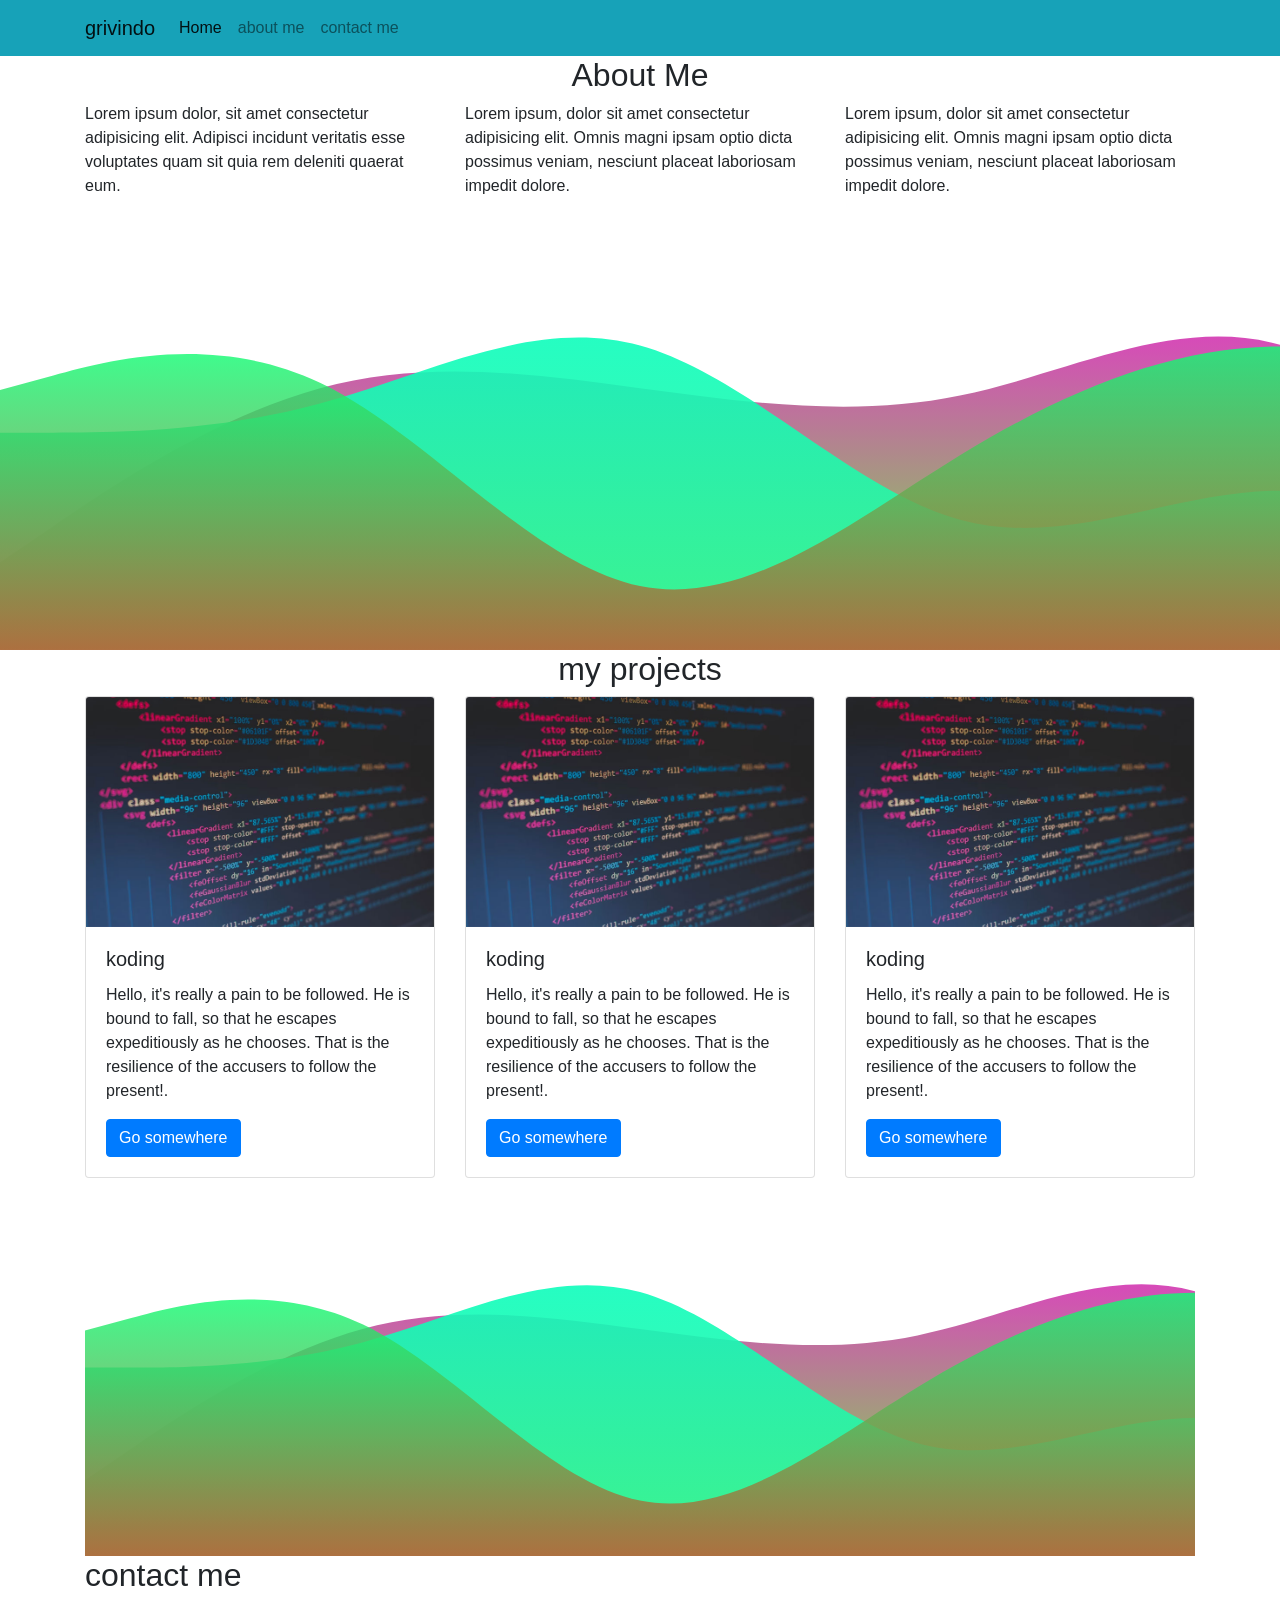
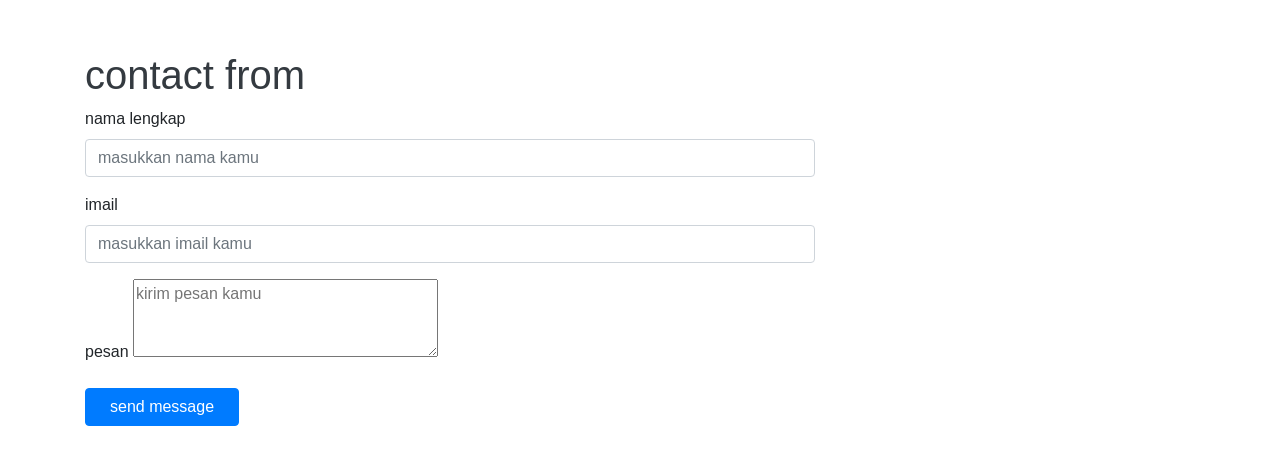
==== about me.html @ 63a7c879 "Add files via upload" ====
<!doctype html>
<html lang="en">
  <head>
    <!-- Required meta tags -->
    <meta charset="utf-8">
    <meta name="viewport" content="width=device-width, initial-scale=1, shrink-to-fit=no">

    <!-- Bootstrap CSS -->
    <link rel="stylesheet" href="https://cdn.jsdelivr.net/npm/bootstrap@4.4.1/dist/css/bootstrap.min.css" integrity="sha384-Vkoo8x4CGsO3+Hhxv8T/Q5PaXtkKtu6ug5TOeNV6gBiFeWPGFN9MuhOf23Q9Ifjh" crossorigin="anonymous">

    <title>web tok</title>
  </head>
  <body>
    <!-- Nav Bar --> 
    <nav class="navbar navbar-expand-lg navbar-light bg-info">
      <div class="container">
        <a class="navbar-brand" href="#">grivindo</a>
        <button class="navbar-toggler" type="button" data-toggle="collapse" data-target="#navbarSupportedContent" aria-controls="navbarSupportedContent" aria-expanded="false" aria-label="Toggle navigation">
          <span class="navbar-toggler-icon"></span>
        </button>
      
        <div class="collapse navbar-collapse" id="navbarSupportedContent">
          <ul class="navbar-nav ms-auto">
            <li class="nav-item active">
              <a class="nav-link" href="index.html">Home <span class="sr-only">(current)</span></a>
            </li>
            <li class="nav-item">
              <a class="nav-link" href="about me.html">about me</a>
            </li>
            <li>
              <a class="nav-link" href="contact me.html">contact me</a>
            </li>
          </ul>
        </div>
      </div>
      </nav>
<!-- End Navbar -->
<!-- Jumbotron-->
  
<!-- End Jumbotron -->

 <!--About-->
  <section id="About">
    <div class="container">
      <div class="row text-center">
       <div class="col">
        <h2>About Me</h2>
      </div>
     </div>
  <div class="row justfy-content-center fs-5">
   <div class="col-4">
     <p>Lorem ipsum dolor, sit amet consectetur adipisicing elit. Adipisci incidunt veritatis esse voluptates quam sit quia rem deleniti quaerat eum.</p>
     </div>
   <div class="col-4">
     <p>Lorem ipsum, dolor sit amet consectetur adipisicing elit. Omnis magni ipsam optio dicta possimus veniam, nesciunt placeat laboriosam impedit dolore.</p>
     </div>
     <div class="col-4">
      <p>Lorem ipsum, dolor sit amet consectetur adipisicing elit. Omnis magni ipsam optio dicta possimus veniam, nesciunt placeat laboriosam impedit dolore.</p>
      </div>
    </div>
   </div>
   <svg id="wave" style="transform:rotate(0deg); transition: 0.3s" viewBox="0 0 1440 490" version="1.1" xmlns="http://www.w3.org/2000/svg"><defs><linearGradient id="sw-gradient-0" x1="0" x2="0" y1="1" y2="0"><stop stop-color="rgba(107.857, 243, 62, 1)" offset="0%"></stop><stop stop-color="rgba(255, 11, 230.548, 1)" offset="100%"></stop></linearGradient></defs><path style="transform:translate(0, 0px); opacity:1" fill="url(#sw-gradient-0)" d="M0,392L60,351.2C120,310,240,229,360,196C480,163,600,180,720,196C840,212,960,229,1080,204.2C1200,180,1320,114,1440,147C1560,180,1680,310,1800,359.3C1920,408,2040,376,2160,367.5C2280,359,2400,376,2520,334.8C2640,294,2760,196,2880,204.2C3000,212,3120,327,3240,367.5C3360,408,3480,376,3600,343C3720,310,3840,278,3960,228.7C4080,180,4200,114,4320,81.7C4440,49,4560,49,4680,106.2C4800,163,4920,278,5040,302.2C5160,327,5280,261,5400,196C5520,131,5640,65,5760,57.2C5880,49,6000,98,6120,163.3C6240,229,6360,310,6480,310.3C6600,310,6720,229,6840,228.7C6960,229,7080,310,7200,302.2C7320,294,7440,196,7560,130.7C7680,65,7800,33,7920,16.3C8040,0,8160,0,8280,40.8C8400,82,8520,163,8580,204.2L8640,245L8640,490L8580,490C8520,490,8400,490,8280,490C8160,490,8040,490,7920,490C7800,490,7680,490,7560,490C7440,490,7320,490,7200,490C7080,490,6960,490,6840,490C6720,490,6600,490,6480,490C6360,490,6240,490,6120,490C6000,490,5880,490,5760,490C5640,490,5520,490,5400,490C5280,490,5160,490,5040,490C4920,490,4800,490,4680,490C4560,490,4440,490,4320,490C4200,490,4080,490,3960,490C3840,490,3720,490,3600,490C3480,490,3360,490,3240,490C3120,490,3000,490,2880,490C2760,490,2640,490,2520,490C2400,490,2280,490,2160,490C2040,490,1920,490,1800,490C1680,490,1560,490,1440,490C1320,490,1200,490,1080,490C960,490,840,490,720,490C600,490,480,490,360,490C240,490,120,490,60,490L0,490Z"></path><defs><linearGradient id="sw-gradient-1" x1="0" x2="0" y1="1" y2="0"><stop stop-color="rgba(62, 243, 144.9, 1)" offset="0%"></stop><stop stop-color="rgba(3.689, 255, 195.409, 1)" offset="100%"></stop></linearGradient></defs><path style="transform:translate(0, 50px); opacity:0.9" fill="url(#sw-gradient-1)" d="M0,196L60,196C120,196,240,196,360,163.3C480,131,600,65,720,98C840,131,960,261,1080,294C1200,327,1320,261,1440,261.3C1560,261,1680,327,1800,359.3C1920,392,2040,392,2160,367.5C2280,343,2400,294,2520,302.2C2640,310,2760,376,2880,334.8C3000,294,3120,147,3240,73.5C3360,0,3480,0,3600,57.2C3720,114,3840,229,3960,277.7C4080,327,4200,310,4320,302.2C4440,294,4560,294,4680,269.5C4800,245,4920,196,5040,155.2C5160,114,5280,82,5400,114.3C5520,147,5640,245,5760,277.7C5880,310,6000,278,6120,277.7C6240,278,6360,310,6480,302.2C6600,294,6720,245,6840,196C6960,147,7080,98,7200,106.2C7320,114,7440,180,7560,245C7680,310,7800,376,7920,334.8C8040,294,8160,147,8280,98C8400,49,8520,98,8580,122.5L8640,147L8640,490L8580,490C8520,490,8400,490,8280,490C8160,490,8040,490,7920,490C7800,490,7680,490,7560,490C7440,490,7320,490,7200,490C7080,490,6960,490,6840,490C6720,490,6600,490,6480,490C6360,490,6240,490,6120,490C6000,490,5880,490,5760,490C5640,490,5520,490,5400,490C5280,490,5160,490,5040,490C4920,490,4800,490,4680,490C4560,490,4440,490,4320,490C4200,490,4080,490,3960,490C3840,490,3720,490,3600,490C3480,490,3360,490,3240,490C3120,490,3000,490,2880,490C2760,490,2640,490,2520,490C2400,490,2280,490,2160,490C2040,490,1920,490,1800,490C1680,490,1560,490,1440,490C1320,490,1200,490,1080,490C960,490,840,490,720,490C600,490,480,490,360,490C240,490,120,490,60,490L0,490Z"></path><defs><linearGradient id="sw-gradient-2" x1="0" x2="0" y1="1" y2="0"><stop stop-color="rgba(255, 28.249, 23.844, 1)" offset="0%"></stop><stop stop-color="rgba(11, 255, 114.489, 1)" offset="100%"></stop></linearGradient></defs><path style="transform:translate(0, 100px); opacity:0.8" fill="url(#sw-gradient-2)" d="M0,98L60,81.7C120,65,240,33,360,89.8C480,147,600,294,720,318.5C840,343,960,245,1080,171.5C1200,98,1320,49,1440,49C1560,49,1680,98,1800,147C1920,196,2040,245,2160,245C2280,245,2400,196,2520,179.7C2640,163,2760,180,2880,196C3000,212,3120,229,3240,220.5C3360,212,3480,180,3600,187.8C3720,196,3840,245,3960,245C4080,245,4200,196,4320,187.8C4440,180,4560,212,4680,187.8C4800,163,4920,82,5040,98C5160,114,5280,229,5400,269.5C5520,310,5640,278,5760,228.7C5880,180,6000,114,6120,138.8C6240,163,6360,278,6480,318.5C6600,359,6720,327,6840,277.7C6960,229,7080,163,7200,171.5C7320,180,7440,261,7560,277.7C7680,294,7800,245,7920,220.5C8040,196,8160,196,8280,171.5C8400,147,8520,98,8580,73.5L8640,49L8640,490L8580,490C8520,490,8400,490,8280,490C8160,490,8040,490,7920,490C7800,490,7680,490,7560,490C7440,490,7320,490,7200,490C7080,490,6960,490,6840,490C6720,490,6600,490,6480,490C6360,490,6240,490,6120,490C6000,490,5880,490,5760,490C5640,490,5520,490,5400,490C5280,490,5160,490,5040,490C4920,490,4800,490,4680,490C4560,490,4440,490,4320,490C4200,490,4080,490,3960,490C3840,490,3720,490,3600,490C3480,490,3360,490,3240,490C3120,490,3000,490,2880,490C2760,490,2640,490,2520,490C2400,490,2280,490,2160,490C2040,490,1920,490,1800,490C1680,490,1560,490,1440,490C1320,490,1200,490,1080,490C960,490,840,490,720,490C600,490,480,490,360,490C240,490,120,490,60,490L0,490Z"></path></svg>
<!--Akhir About-->

 <!--Project-->
<section id="Projects">
  <div class="container">
    <div class="row text-center">
      <div class="col">
        <h2>my projects</h2>
      </div>
    </div>
    <div class="row justfy-content-center">
      <div class="col-4">
        <div class="card">
          <img src="koding.jpg" class="card-img-top" alt="gambar.1">
          <div class="card-body">
            <h5 class="card-title">koding</h5>
            <p class="card-text">Hello, it's really a pain to be followed. He is bound to fall, so that he escapes expeditiously as he chooses. That is the resilience of the accusers to follow the present!.</p>
            <a href="#" class="btn btn-primary">Go somewhere</a>
          </div>
        </div>
      </div>
      <div class="col-4">
        <div class="card">
          <img src="koding.jpg" class="card-img-top" alt="gambar.1">
          <div class="card-body">
            <h5 class="card-title">koding</h5>
            <p class="card-text">Hello, it's really a pain to be followed. He is bound to fall, so that he escapes expeditiously as he chooses. That is the resilience of the accusers to follow the present!.</p>
            <a href="#" class="btn btn-primary">Go somewhere</a>
          </div>
        </div>
      </div>
      <div class="col-4">
        <div class="card">
          <img src="koding.jpg" class="card-img-top" alt="gambar.1">
          <div class="card-body">
            <h5 class="card-title">koding</h5>
            <p class="card-text">Hello, it's really a pain to be followed. He is bound to fall, so that he escapes expeditiously as he chooses. That is the resilience of the accusers to follow the present!.</p>
            <a href="#" class="btn btn-primary">Go somewhere</a>
          </div>
        </div>
      </div>
  </div>
  <svg id="wave" style="transform:rotate(0deg); transition: 0.3s" viewBox="0 0 1440 490" version="1.1" xmlns="http://www.w3.org/2000/svg"><defs><linearGradient id="sw-gradient-0" x1="0" x2="0" y1="1" y2="0"><stop stop-color="rgba(243, 106, 62, 1)" offset="0%"></stop><stop stop-color="rgba(11, 255, 23.57, 1)" offset="100%"></stop></linearGradient></defs><path style="transform:translate(0, 0px); opacity:1" fill="url(#sw-gradient-0)" d="M0,392L60,351.2C120,310,240,229,360,196C480,163,600,180,720,196C840,212,960,229,1080,204.2C1200,180,1320,114,1440,147C1560,180,1680,310,1800,359.3C1920,408,2040,376,2160,367.5C2280,359,2400,376,2520,334.8C2640,294,2760,196,2880,204.2C3000,212,3120,327,3240,367.5C3360,408,3480,376,3600,343C3720,310,3840,278,3960,228.7C4080,180,4200,114,4320,81.7C4440,49,4560,49,4680,106.2C4800,163,4920,278,5040,302.2C5160,327,5280,261,5400,196C5520,131,5640,65,5760,57.2C5880,49,6000,98,6120,163.3C6240,229,6360,310,6480,310.3C6600,310,6720,229,6840,228.7C6960,229,7080,310,7200,302.2C7320,294,7440,196,7560,130.7C7680,65,7800,33,7920,16.3C8040,0,8160,0,8280,40.8C8400,82,8520,163,8580,204.2L8640,245L8640,490L8580,490C8520,490,8400,490,8280,490C8160,490,8040,490,7920,490C7800,490,7680,490,7560,490C7440,490,7320,490,7200,490C7080,490,6960,490,6840,490C6720,490,6600,490,6480,490C6360,490,6240,490,6120,490C6000,490,5880,490,5760,490C5640,490,5520,490,5400,490C5280,490,5160,490,5040,490C4920,490,4800,490,4680,490C4560,490,4440,490,4320,490C4200,490,4080,490,3960,490C3840,490,3720,490,3600,490C3480,490,3360,490,3240,490C3120,490,3000,490,2880,490C2760,490,2640,490,2520,490C2400,490,2280,490,2160,490C2040,490,1920,490,1800,490C1680,490,1560,490,1440,490C1320,490,1200,490,1080,490C960,490,840,490,720,490C600,490,480,490,360,490C240,490,120,490,60,490L0,490Z"></path><defs><linearGradient id="sw-gradient-1" x1="0" x2="0" y1="1" y2="0"><stop stop-color="rgba(205.957, 62, 243, 1)" offset="0%"></stop><stop stop-color="rgba(3.689, 255, 195.409, 1)" offset="100%"></stop></linearGradient></defs><path style="transform:translate(0, 50px); opacity:0.9" fill="url(#sw-gradient-1)" d="M0,196L60,196C120,196,240,196,360,163.3C480,131,600,65,720,98C840,131,960,261,1080,294C1200,327,1320,261,1440,261.3C1560,261,1680,327,1800,359.3C1920,392,2040,392,2160,367.5C2280,343,2400,294,2520,302.2C2640,310,2760,376,2880,334.8C3000,294,3120,147,3240,73.5C3360,0,3480,0,3600,57.2C3720,114,3840,229,3960,277.7C4080,327,4200,310,4320,302.2C4440,294,4560,294,4680,269.5C4800,245,4920,196,5040,155.2C5160,114,5280,82,5400,114.3C5520,147,5640,245,5760,277.7C5880,310,6000,278,6120,277.7C6240,278,6360,310,6480,302.2C6600,294,6720,245,6840,196C6960,147,7080,98,7200,106.2C7320,114,7440,180,7560,245C7680,310,7800,376,7920,334.8C8040,294,8160,147,8280,98C8400,49,8520,98,8580,122.5L8640,147L8640,490L8580,490C8520,490,8400,490,8280,490C8160,490,8040,490,7920,490C7800,490,7680,490,7560,490C7440,490,7320,490,7200,490C7080,490,6960,490,6840,490C6720,490,6600,490,6480,490C6360,490,6240,490,6120,490C6000,490,5880,490,5760,490C5640,490,5520,490,5400,490C5280,490,5160,490,5040,490C4920,490,4800,490,4680,490C4560,490,4440,490,4320,490C4200,490,4080,490,3960,490C3840,490,3720,490,3600,490C3480,490,3360,490,3240,490C3120,490,3000,490,2880,490C2760,490,2640,490,2520,490C2400,490,2280,490,2160,490C2040,490,1920,490,1800,490C1680,490,1560,490,1440,490C1320,490,1200,490,1080,490C960,490,840,490,720,490C600,490,480,490,360,490C240,490,120,490,60,490L0,490Z"></path><defs><linearGradient id="sw-gradient-2" x1="0" x2="0" y1="1" y2="0"><stop stop-color="rgba(152.88, 255, 23.844, 1)" offset="0%"></stop><stop stop-color="rgba(39.757, 11, 255, 1)" offset="100%"></stop></linearGradient></defs><path style="transform:translate(0, 100px); opacity:0.8" fill="url(#sw-gradient-2)" d="M0,98L60,81.7C120,65,240,33,360,89.8C480,147,600,294,720,318.5C840,343,960,245,1080,171.5C1200,98,1320,49,1440,49C1560,49,1680,98,1800,147C1920,196,2040,245,2160,245C2280,245,2400,196,2520,179.7C2640,163,2760,180,2880,196C3000,212,3120,229,3240,220.5C3360,212,3480,180,3600,187.8C3720,196,3840,245,3960,245C4080,245,4200,196,4320,187.8C4440,180,4560,212,4680,187.8C4800,163,4920,82,5040,98C5160,114,5280,229,5400,269.5C5520,310,5640,278,5760,228.7C5880,180,6000,114,6120,138.8C6240,163,6360,278,6480,318.5C6600,359,6720,327,6840,277.7C6960,229,7080,163,7200,171.5C7320,180,7440,261,7560,277.7C7680,294,7800,245,7920,220.5C8040,196,8160,196,8280,171.5C8400,147,8520,98,8580,73.5L8640,49L8640,490L8580,490C8520,490,8400,490,8280,490C8160,490,8040,490,7920,490C7800,490,7680,490,7560,490C7440,490,7320,490,7200,490C7080,490,6960,490,6840,490C6720,490,6600,490,6480,490C6360,490,6240,490,6120,490C6000,490,5880,490,5760,490C5640,490,5520,490,5400,490C5280,490,5160,490,5040,490C4920,490,4800,490,4680,490C4560,490,4440,490,4320,490C4200,490,4080,490,3960,490C3840,490,3720,490,3600,490C3480,490,3360,490,3240,490C3120,490,3000,490,2880,490C2760,490,2640,490,2520,490C2400,490,2280,490,2160,490C2040,490,1920,490,1800,490C1680,490,1560,490,1440,490C1320,490,1200,490,1080,490C960,490,840,490,720,490C600,490,480,490,360,490C240,490,120,490,60,490L0,490Z"></path></svg>
</section>
<!--end projects-->
<!--contact-->
<section id="contact">
  <div class="container">
    <div class="row">
      <div class="col">
        <h2>contact me</h2>
      </div>
    </div>
    <div class="row">
      <div class="col-md-8"></div>
    </div>
  </div>
</section>

<div class="container py-5">
  <div class="row justfy-content-center">
      <div class="col-md-8">
          <h1 class="text-dark mb-8">
              contact from
          </h1>
          <form onsubmit="sendmessage()">
              <div class="mb-3">
                  <label for="nama">nama lengkap</label>
                  <input type="text" id="nama" placeholder="masukkan nama kamu" class="form-control shadow-none"
                  required
                  />
              </div>
              <div class="mb-3">
                  <label for="imail">imail</label>
                  <input type="imail" id="imail" placeholder="masukkan imail kamu" class="form-control shadow-none"
                  required
                  />
              </div>
              <div class="mb-3">
                  <label for="message">pesan</label>
                  <textarea name="message" id="" cols="30" rows="3" placeholder="kirim pesan kamu" class="from-control shadow-none"></textarea>
              </div>
              <button class="btn btn-primary px-4" type="sumbit">send message</button>
          </form>
      </div>
  </div>
</div>
<script>
  function sendmessage() {
      const name = Document.getElementByid('name')
      const imail = Document.getElementByid('imail')
      const message = Document.getElementByid('message')

      const url=https=https=//api.whatsapp.com/send?phone=6281553938862&text=admin%20%0Aberi%20tau%20nama%20kamu%20*nama*%0Aberi%20tau%20email%20kamu%20*email*%0A%0Amessage%20*%20%20%20*

      window.open(url) ;
  }
</script>

<!--end contact-->
    <!-- Optional JavaScript -->
    <!-- jQuery first, then Popper.js, then Bootstrap JS -->
    <script src="https://code.jquery.com/jquery-3.4.1.slim.min.js" integrity="sha384-J6qa4849blE2+poT4WnyKhv5vZF5SrPo0iEjwBvKU7imGFAV0wwj1yYfoRSJoZ+n" crossorigin="anonymous"></script>
    <script src="https://cdn.jsdelivr.net/npm/popper.js@1.16.0/dist/umd/popper.min.js" integrity="sha384-Q6E9RHvbIyZFJoft+2mJbHaEWldlvI9IOYy5n3zV9zzTtmI3UksdQRVvoxMfooAo" crossorigin="anonymous"></script>
    <script src="https://cdn.jsdelivr.net/npm/bootstrap@4.4.1/dist/js/bootstrap.min.js" integrity="sha384-wfSDF2E50Y2D1uUdj0O3uMBJnjuUD4Ih7YwaYd1iqfktj0Uod8GCExl3Og8ifwB6" crossorigin="anonymous"></script>
  </body>
</html>
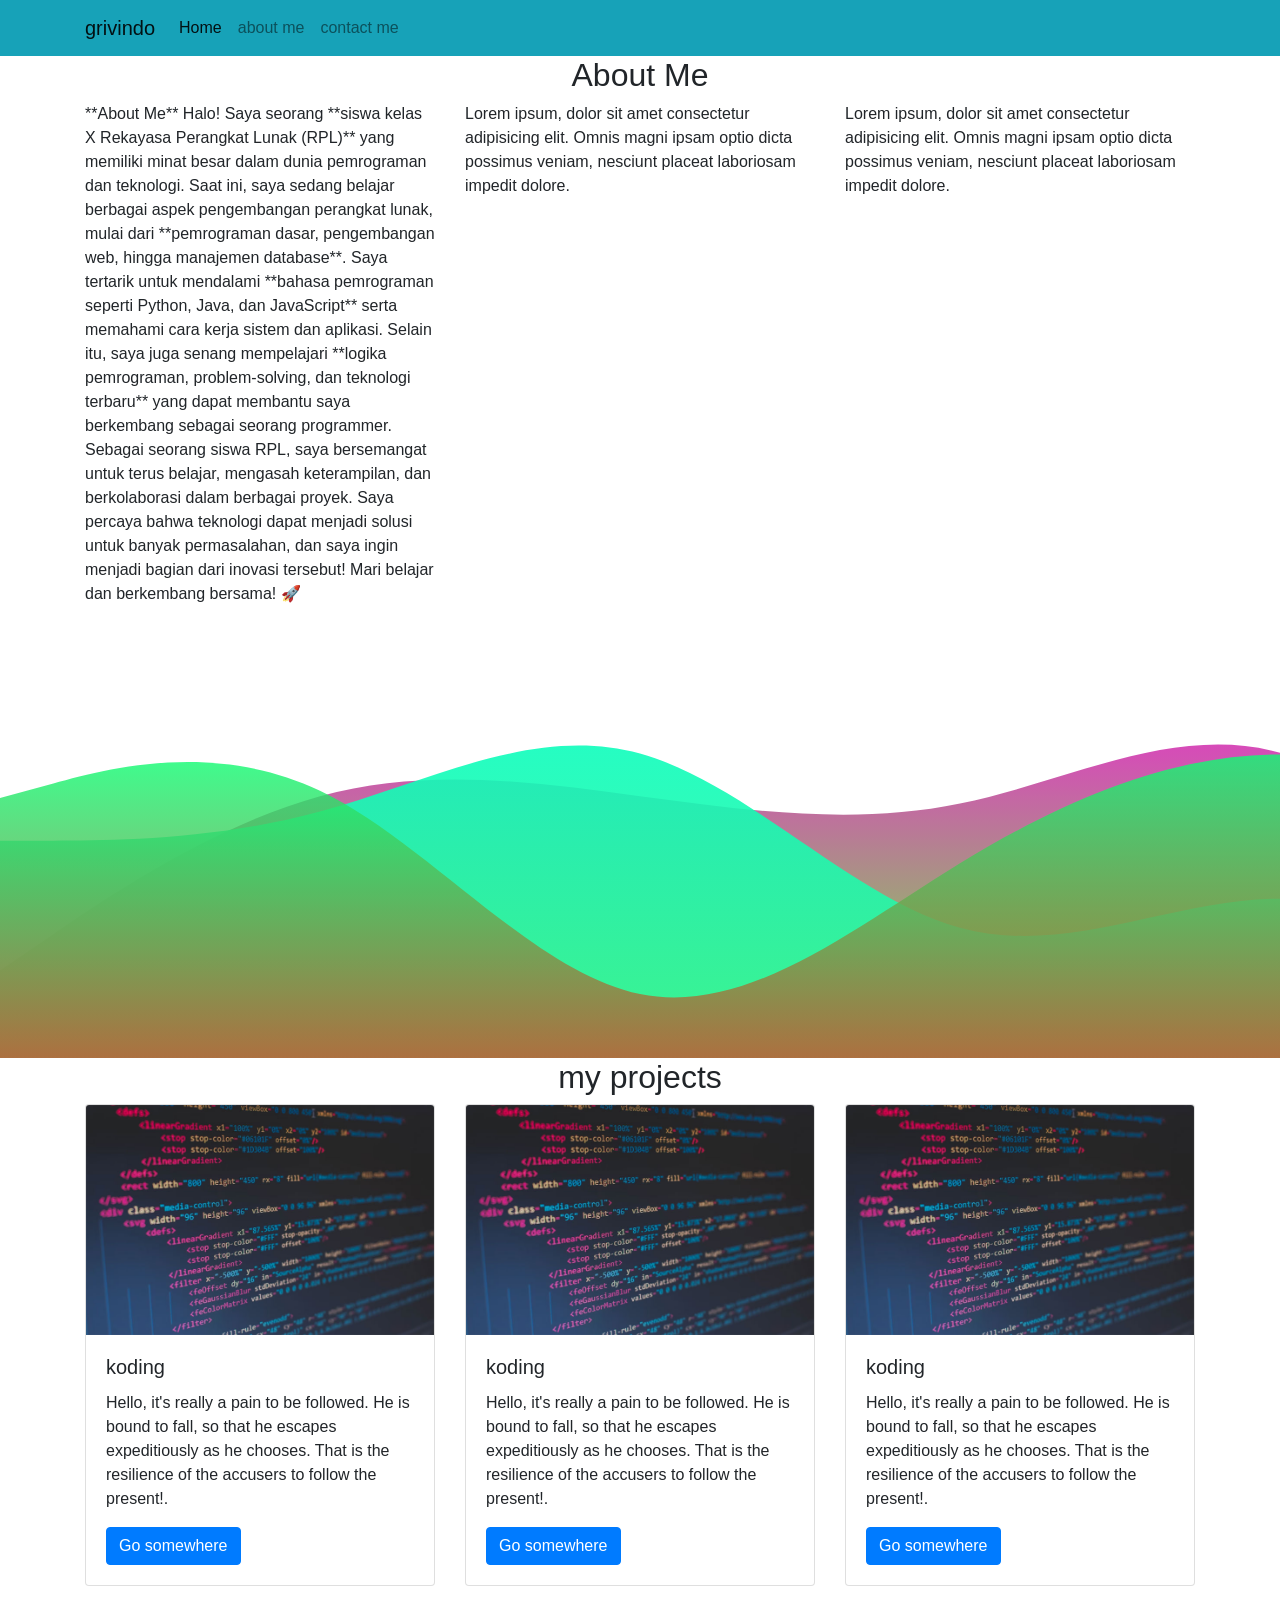
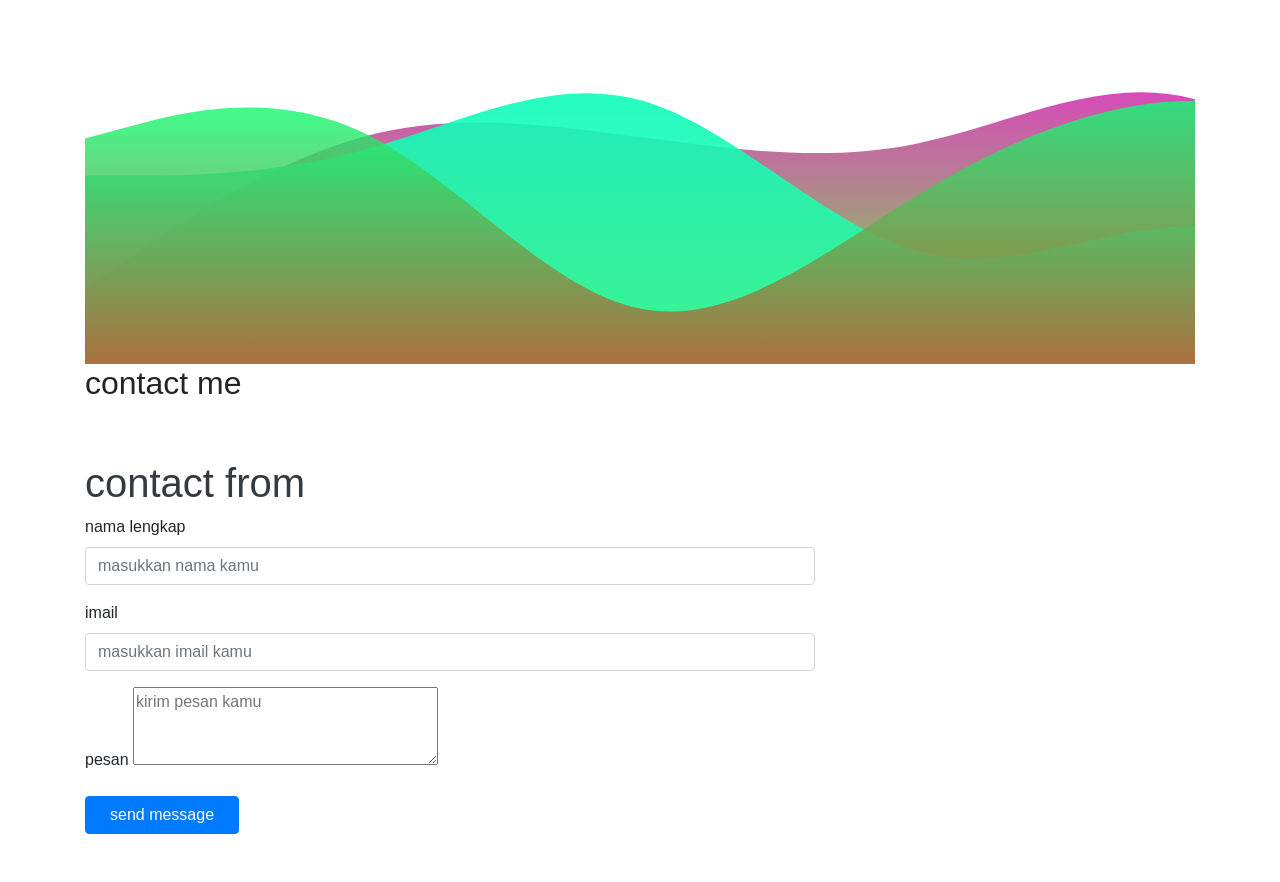
==== commit 83ab46d6: "Update about me.html" ====
--- a/about me.html
+++ b/about me.html
@@ -49,7 +49,15 @@
      </div>
   <div class="row justfy-content-center fs-5">
    <div class="col-4">
-     <p>Lorem ipsum dolor, sit amet consectetur adipisicing elit. Adipisci incidunt veritatis esse voluptates quam sit quia rem deleniti quaerat eum.</p>
+     <p>**About Me**  
+
+Halo! Saya seorang **siswa kelas X Rekayasa Perangkat Lunak (RPL)** yang memiliki minat besar dalam dunia pemrograman dan teknologi. Saat ini, saya sedang belajar berbagai aspek pengembangan perangkat lunak, mulai dari **pemrograman dasar, pengembangan web, hingga manajemen database**.  
+
+Saya tertarik untuk mendalami **bahasa pemrograman seperti Python, Java, dan JavaScript** serta memahami cara kerja sistem dan aplikasi. Selain itu, saya juga senang mempelajari **logika pemrograman, problem-solving, dan teknologi terbaru** yang dapat membantu saya berkembang sebagai seorang programmer.  
+
+Sebagai seorang siswa RPL, saya bersemangat untuk terus belajar, mengasah keterampilan, dan berkolaborasi dalam berbagai proyek. Saya percaya bahwa teknologi dapat menjadi solusi untuk banyak permasalahan, dan saya ingin menjadi bagian dari inovasi tersebut!  
+
+Mari belajar dan berkembang bersama! 🚀</p>
      </div>
    <div class="col-4">
      <p>Lorem ipsum, dolor sit amet consectetur adipisicing elit. Omnis magni ipsam optio dicta possimus veniam, nesciunt placeat laboriosam impedit dolore.</p>
@@ -166,4 +174,4 @@
     <script src="https://cdn.jsdelivr.net/npm/popper.js@1.16.0/dist/umd/popper.min.js" integrity="sha384-Q6E9RHvbIyZFJoft+2mJbHaEWldlvI9IOYy5n3zV9zzTtmI3UksdQRVvoxMfooAo" crossorigin="anonymous"></script>
     <script src="https://cdn.jsdelivr.net/npm/bootstrap@4.4.1/dist/js/bootstrap.min.js" integrity="sha384-wfSDF2E50Y2D1uUdj0O3uMBJnjuUD4Ih7YwaYd1iqfktj0Uod8GCExl3Og8ifwB6" crossorigin="anonymous"></script>
   </body>
-</html>+</html>
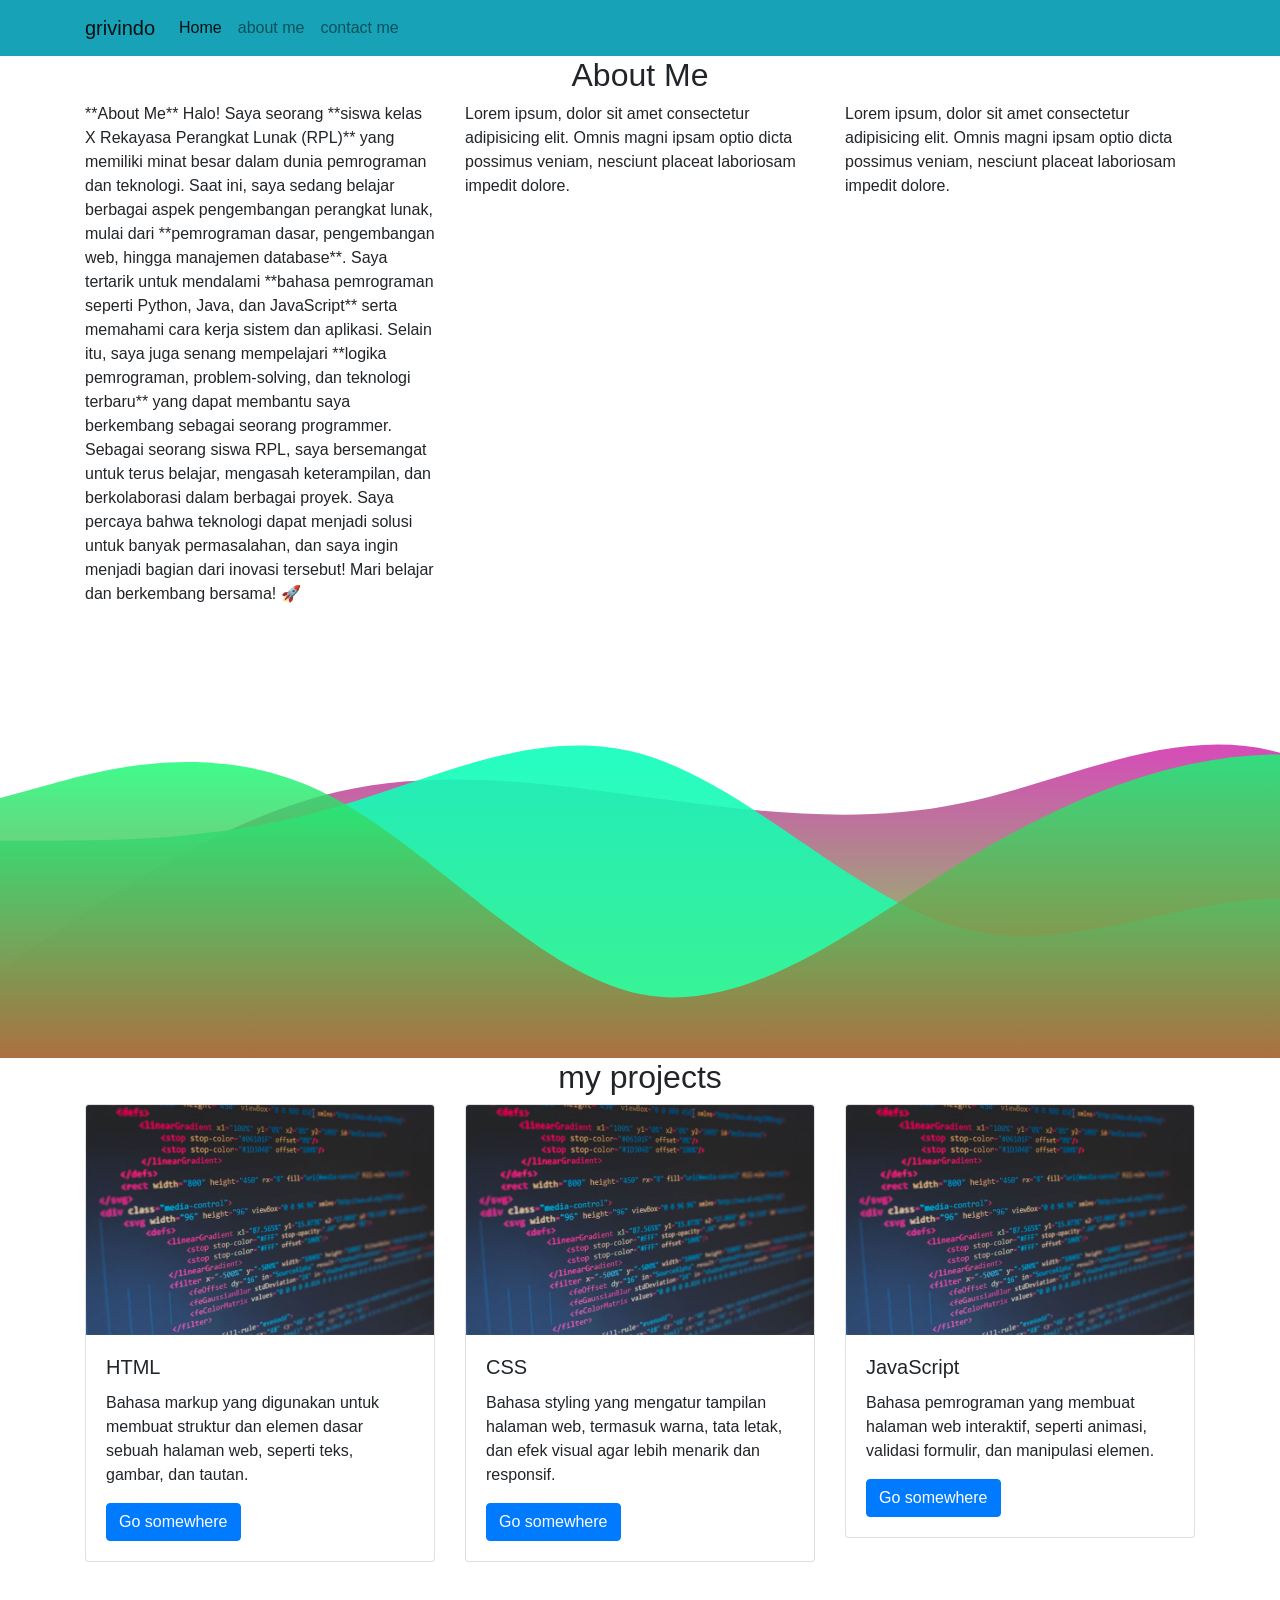
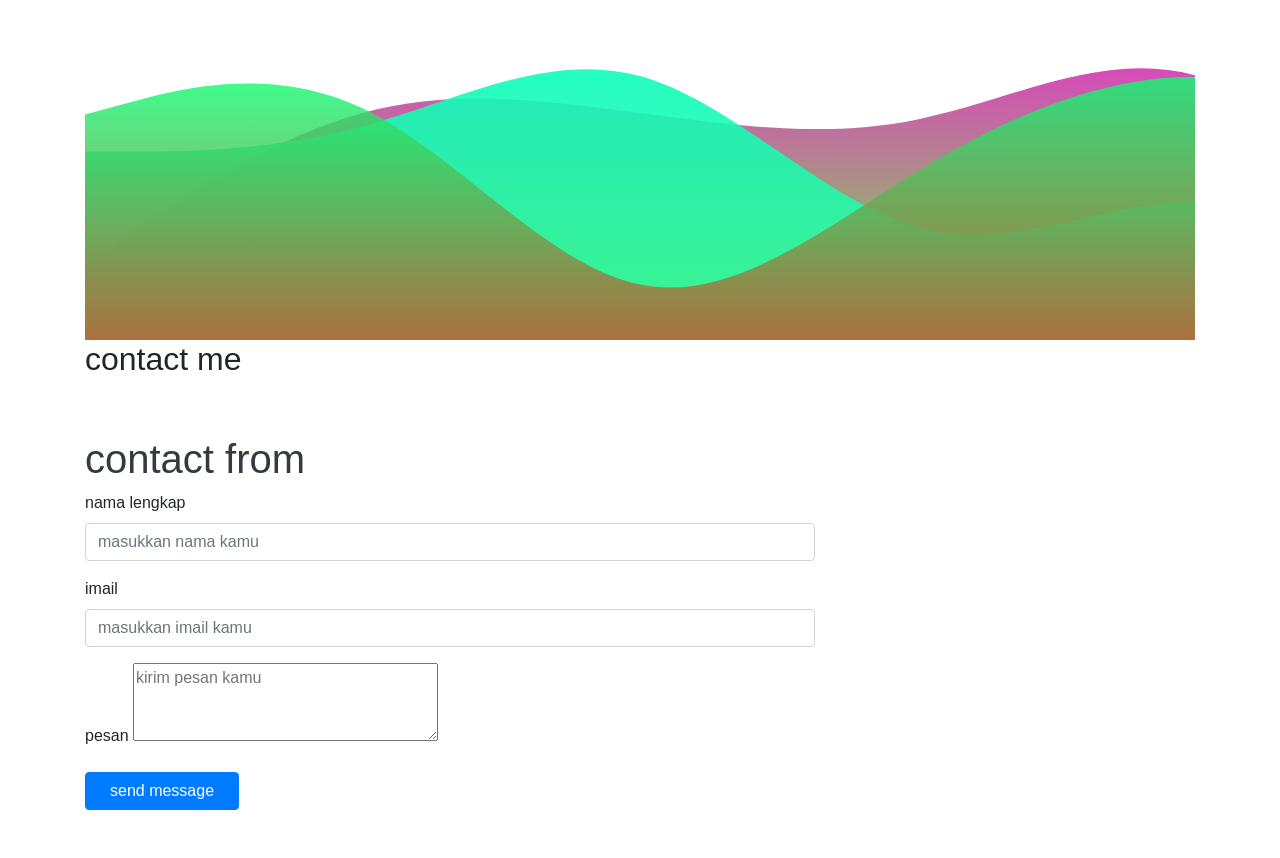
==== commit aee5e3da: "Update about me.html" ====
--- a/about me.html
+++ b/about me.html
@@ -28,7 +28,7 @@
               <a class="nav-link" href="about me.html">about me</a>
             </li>
             <li>
-              <a class="nav-link" href="contact me.html">contact me</a>
+              <a class="nav-link" href="coba contact.html">contact me</a>
             </li>
           </ul>
         </div>
@@ -83,8 +83,8 @@
         <div class="card">
           <img src="koding.jpg" class="card-img-top" alt="gambar.1">
           <div class="card-body">
-            <h5 class="card-title">koding</h5>
-            <p class="card-text">Hello, it's really a pain to be followed. He is bound to fall, so that he escapes expeditiously as he chooses. That is the resilience of the accusers to follow the present!.</p>
+            <h5 class="card-title">HTML</h5>
+            <p class="card-text">Bahasa markup yang digunakan untuk membuat struktur dan elemen dasar sebuah halaman web, seperti teks, gambar, dan tautan.</p>
             <a href="#" class="btn btn-primary">Go somewhere</a>
           </div>
         </div>
@@ -93,8 +93,8 @@
         <div class="card">
           <img src="koding.jpg" class="card-img-top" alt="gambar.1">
           <div class="card-body">
-            <h5 class="card-title">koding</h5>
-            <p class="card-text">Hello, it's really a pain to be followed. He is bound to fall, so that he escapes expeditiously as he chooses. That is the resilience of the accusers to follow the present!.</p>
+            <h5 class="card-title">CSS</h5>
+            <p class="card-text">Bahasa styling yang mengatur tampilan halaman web, termasuk warna, tata letak, dan efek visual agar lebih menarik dan responsif.</p>
             <a href="#" class="btn btn-primary">Go somewhere</a>
           </div>
         </div>
@@ -103,8 +103,8 @@
         <div class="card">
           <img src="koding.jpg" class="card-img-top" alt="gambar.1">
           <div class="card-body">
-            <h5 class="card-title">koding</h5>
-            <p class="card-text">Hello, it's really a pain to be followed. He is bound to fall, so that he escapes expeditiously as he chooses. That is the resilience of the accusers to follow the present!.</p>
+            <h5 class="card-title">JavaScript</h5>
+            <p class="card-text">Bahasa pemrograman yang membuat halaman web interaktif, seperti animasi, validasi formulir, dan manipulasi elemen.</p>
             <a href="#" class="btn btn-primary">Go somewhere</a>
           </div>
         </div>
@@ -161,7 +161,7 @@
       const imail = Document.getElementByid('imail')
       const message = Document.getElementByid('message')
 
-      const url=https=https=//api.whatsapp.com/send?phone=6281553938862&text=admin%20%0Aberi%20tau%20nama%20kamu%20*nama*%0Aberi%20tau%20email%20kamu%20*email*%0A%0Amessage%20*%20%20%20*
+      const url=https=https=//api.whatsapp.com/send?phone=628578458055&text=admin%20%0Aberi%20tau%20nama%20kamu%20*nama*%0Aberi%20tau%20email%20kamu%20*email*%0A%0Amessage%20*%20%20%20*
 
       window.open(url) ;
   }
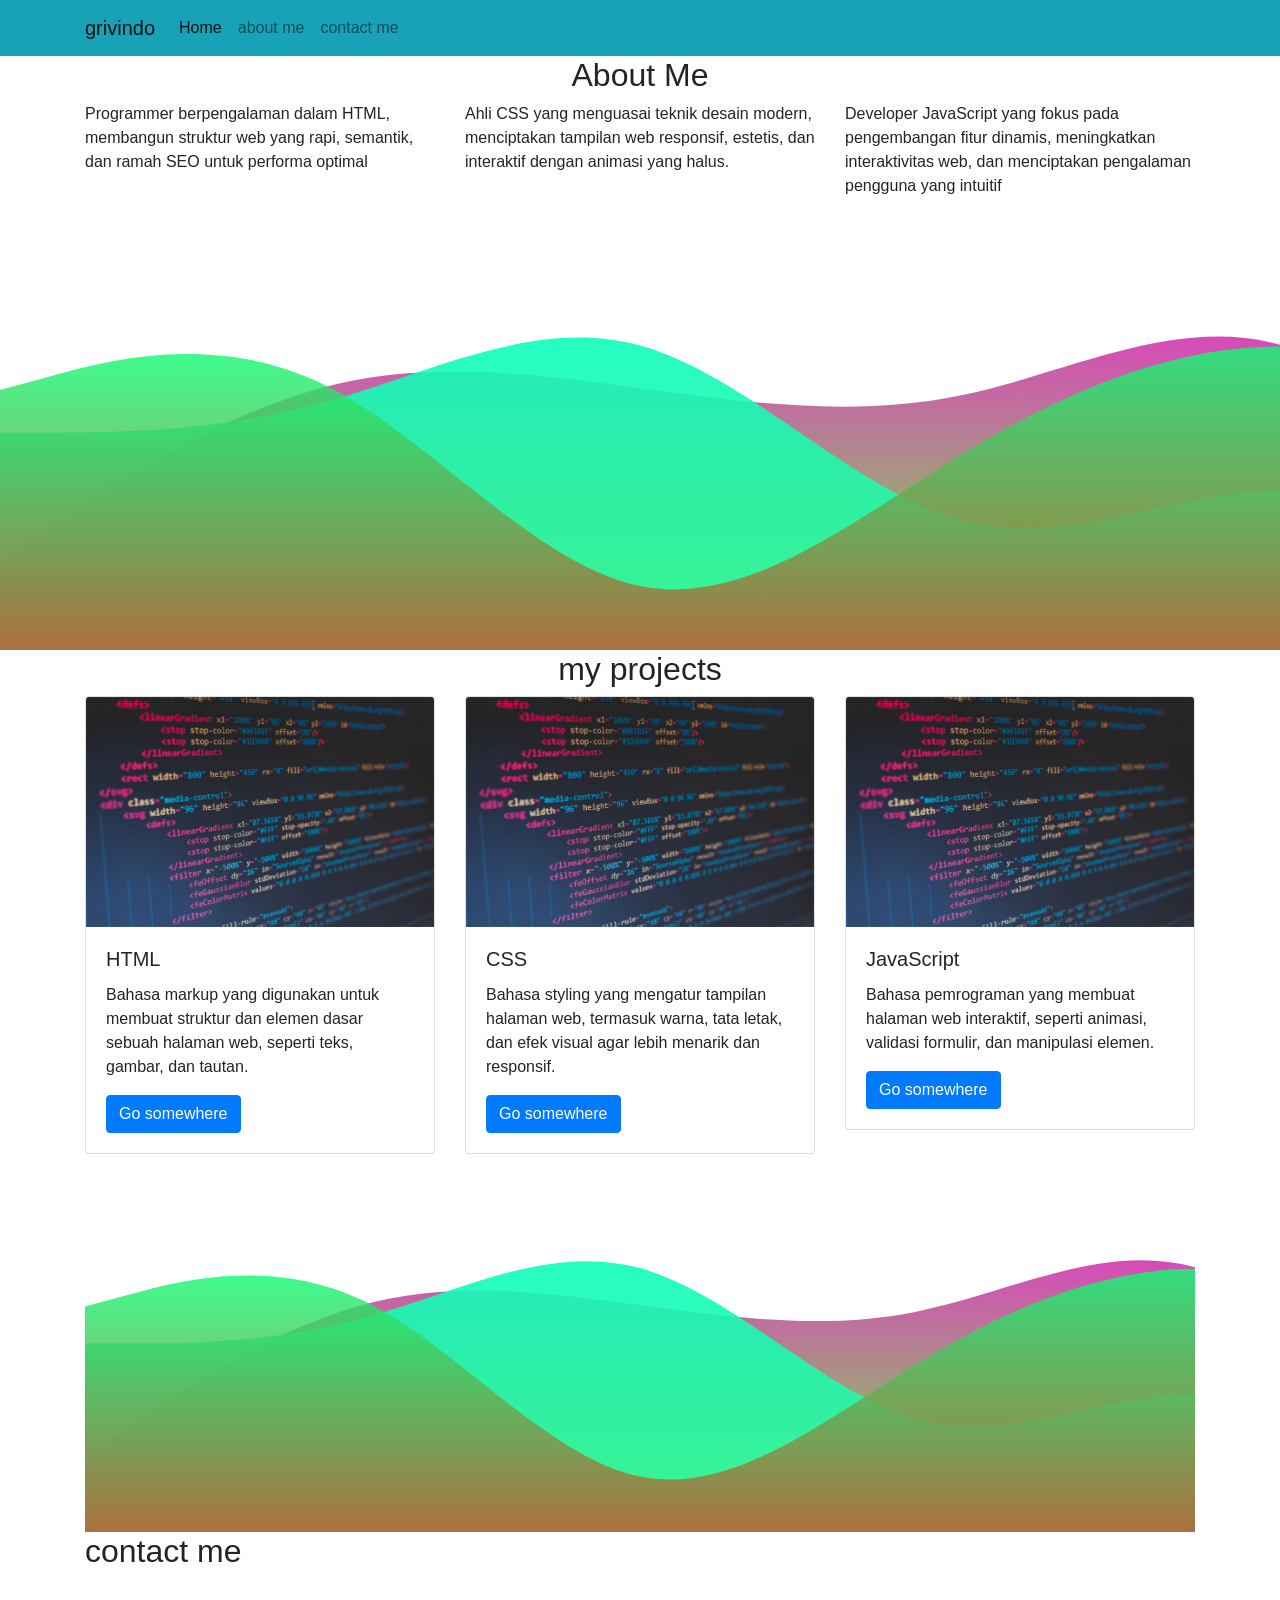
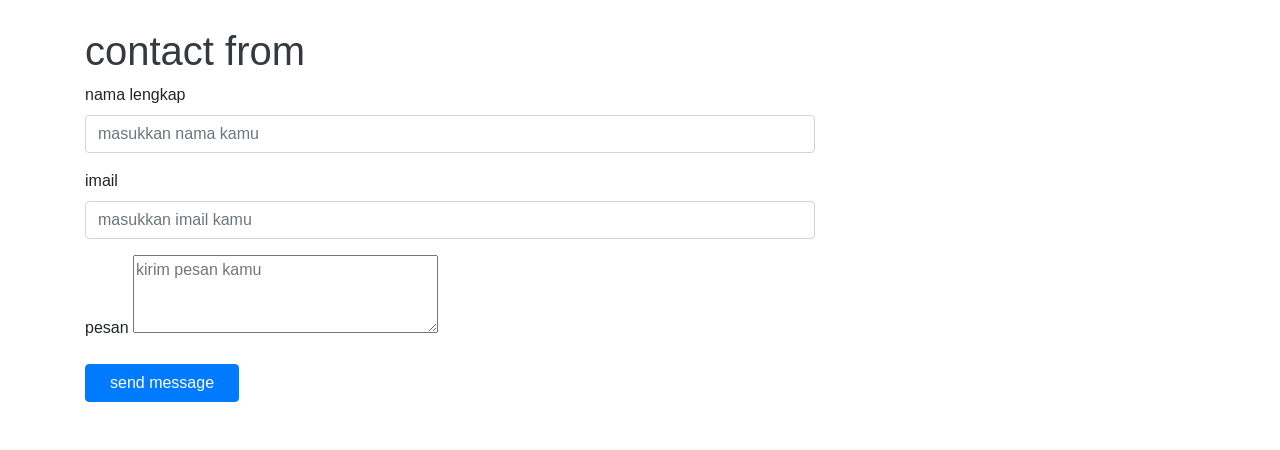
==== commit 2ec73de2: "Update about me.html" ====
--- a/about me.html
+++ b/about me.html
@@ -49,21 +49,13 @@
      </div>
   <div class="row justfy-content-center fs-5">
    <div class="col-4">
-     <p>**About Me**  
-
-Halo! Saya seorang **siswa kelas X Rekayasa Perangkat Lunak (RPL)** yang memiliki minat besar dalam dunia pemrograman dan teknologi. Saat ini, saya sedang belajar berbagai aspek pengembangan perangkat lunak, mulai dari **pemrograman dasar, pengembangan web, hingga manajemen database**.  
-
-Saya tertarik untuk mendalami **bahasa pemrograman seperti Python, Java, dan JavaScript** serta memahami cara kerja sistem dan aplikasi. Selain itu, saya juga senang mempelajari **logika pemrograman, problem-solving, dan teknologi terbaru** yang dapat membantu saya berkembang sebagai seorang programmer.  
-
-Sebagai seorang siswa RPL, saya bersemangat untuk terus belajar, mengasah keterampilan, dan berkolaborasi dalam berbagai proyek. Saya percaya bahwa teknologi dapat menjadi solusi untuk banyak permasalahan, dan saya ingin menjadi bagian dari inovasi tersebut!  
-
-Mari belajar dan berkembang bersama! 🚀</p>
+     <p>Programmer berpengalaman dalam HTML, membangun struktur web yang rapi, semantik, dan ramah SEO untuk performa optimal </p>
      </div>
    <div class="col-4">
-     <p>Lorem ipsum, dolor sit amet consectetur adipisicing elit. Omnis magni ipsam optio dicta possimus veniam, nesciunt placeat laboriosam impedit dolore.</p>
+     <p>Ahli CSS yang menguasai teknik desain modern, menciptakan tampilan web responsif, estetis, dan interaktif dengan animasi yang halus.</p>
      </div>
      <div class="col-4">
-      <p>Lorem ipsum, dolor sit amet consectetur adipisicing elit. Omnis magni ipsam optio dicta possimus veniam, nesciunt placeat laboriosam impedit dolore.</p>
+      <p>Developer JavaScript yang fokus pada pengembangan fitur dinamis, meningkatkan interaktivitas web, dan menciptakan pengalaman pengguna yang intuitif</p>
       </div>
     </div>
    </div>
